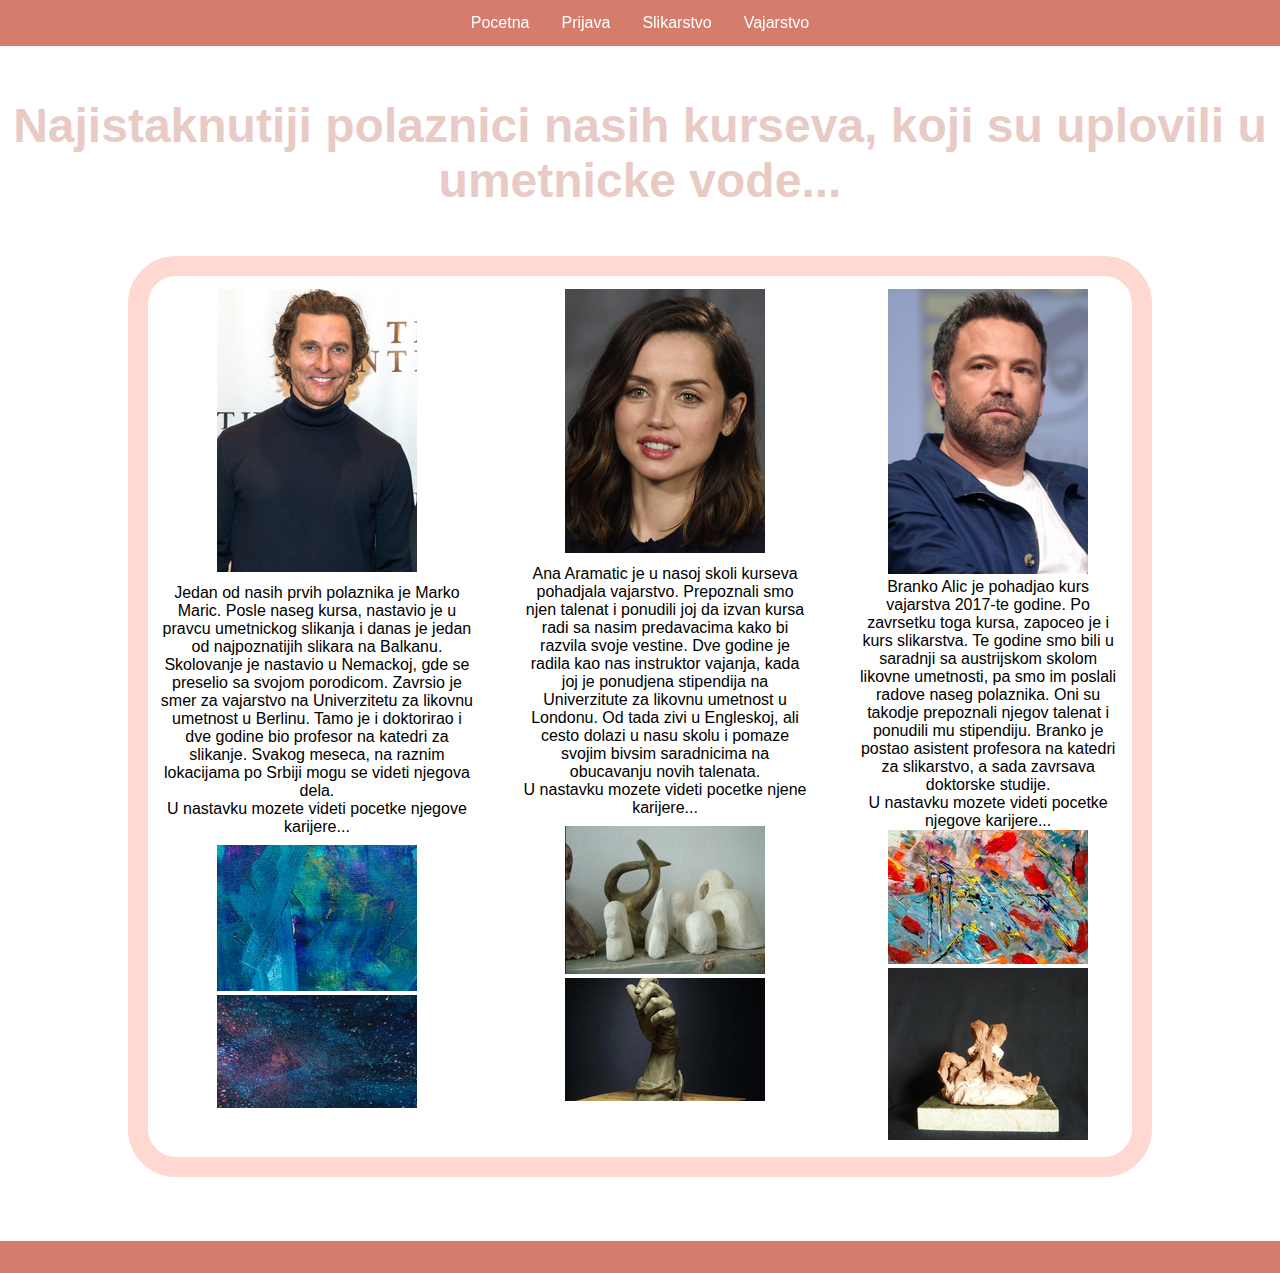
==== pages/galerija.html @ d65dc8bb "Finallized" ====
<!DOCTYPE html>
<html lang="en">

<head>
    <meta charset="UTF-8">
    <meta http-equiv="X-UA-Compatible" content="IE=edge">
    <meta name="viewport" content="width=device-width, initial-scale=1.0">
    <title>Galerija</title>
    <link rel="stylesheet" href="../css/galerija.css">
    <link rel="stylesheet" href="../css/style.css">
</head>

<body>


    <div class="navbar">
        <a href="../index.html">Pocetna</a>
        <a href="../pages/prijava.html">Prijava</a>
        <a href="../pages/slikarstvo.html">Slikarstvo</a>
        <a href="../pages/vajarstvo.html">Vajarstvo</a>
        
    </div>


    <div class="container">

        <h1 id="title">Najistaknutiji polaznici nasih kurseva, koji su uplovili u umetnicke vode...</h1>


        <div class="galerija">

            <div class="p" id="prvi_p">

                <div id="slika_1">
                    <img src="../slike/polaznika_11.png">
                </div>

                <div id="tekst_1">
                    <p>
                        Jedan od nasih prvih polaznika je Marko Maric.
                        Posle naseg kursa, nastavio je u pravcu umetnickog slikanja i danas je jedan od
                        najpoznatijih slikara na Balkanu.
                        Skolovanje je nastavio u Nemackoj, gde se preselio sa svojom porodicom.
                        Zavrsio je smer za vajarstvo na Univerzitetu za likovnu umetnost u Berlinu.
                        Tamo je i doktorirao i dve godine bio profesor na katedri za slikanje.
                        Svakog meseca, na raznim lokacijama po Srbiji mogu se videti njegova dela.
                        <br>U nastavku mozete videti pocetke njegove karijere...
                    </p>
                </div>
                <div id="slike_1">
                    <div id="img_1_1">
                        <a href="../slike/opis_1_slika_1.jpg " data-caption="Slika 2">
                            <img src="../slike/opis_1_slika1-s.jpg" />
                        </a>
                    </div>
                    <div id="img_1_2">
                        <a href="../slike/opis_1_slika2.jpg" data-caption="Slika 2">
                            <img src="../slike/opis_1_slika2_s.jpg" />
                        </a>
                    </div>
                </div>
            </div>

            <div class="p" id="drugi_p">
                <div id="slika_2">
                    <img src="../slike/polaznik_2.png">
                </div>
                <div id="tekst_2">
                    <p>
                        Ana Aramatic je u nasoj skoli kurseva pohadjala vajarstvo.
                        Prepoznali smo njen talenat i ponudili joj da izvan kursa radi sa nasim
                        predavacima kako bi razvila svoje vestine.
                        Dve godine je radila kao nas instruktor vajanja,
                        kada joj je ponudjena stipendija na Univerzitute za likovnu umetnost u Londonu.
                        Od tada zivi u Engleskoj, ali cesto dolazi u nasu skolu i pomaze svojim bivsim saradnicima
                        na obucavanju novih talenata.
                        <br>U nastavku mozete videti pocetke njene karijere...
                    </p>
                </div>
                <div id="slike_2">
                    <div id="img_2_1">
                        <a href="../slike/opis_2_slika_1.png " data-caption="Slika 2">
                            <img src="../slike/opis_2_slika_1-s.png" />
                        </a>
                    </div>
                    <div id="img_2_2">
                        <a href="../slike/opis_2_slika_2.png" data-caption="Slika 2">
                            <img src="../slike/opis_2_slika_2-s.png" />
                        </a>
                    </div>
                </div>
            </div>

            <div class="p" id="treci_p">
                <div id="slika_3">
                    <img src="../slike/polaznik_3.png">
                </div>
                <div id="tekst_3">
                    <p>
                        Branko Alic je pohadjao kurs vajarstva 2017-te godine.
                        Po zavrsetku toga kursa, zapoceo je i kurs slikarstva.
                        Te godine smo bili u saradnji sa austrijskom skolom likovne umetnosti,
                        pa smo im poslali radove naseg polaznika.
                        Oni su takodje prepoznali njegov talenat i ponudili mu
                        stipendiju.
                        Branko je postao asistent profesora na katedri za slikarstvo, a sada zavrsava doktorske
                        studije.
                        <br>U nastavku mozete videti pocetke njegove karijere...
                    </p>
                </div>
                <div id="slike_3">
                    <div id="img_3_1">
                        <a href="../slike/opis_3_slika_1.jpg " data-caption="Slika 2">
                            <img src="../slike/opis_3_slika_1-s.jpg" />
                        </a>
                    </div>
                    <div id="img_3_2">
                        <a href="../slike/opis_3_slika11.png" data-caption="Slika 2">
                            <img src="../slike/opis_3_slika11-s.png" />
                        </a>
                    </div>
                </div>
            </div>
        </div>

        <footer></footer>

    </div>



</body>

</html>
---- css/galerija.css ----
* {
    margin: 0;
    padding: 0;
}

.container {
    width: 100vw;
    height: 100vh;
}

.galerija {
    display: flex;
    flex-direction: row;
    justify-content: space-around;
    column-gap: 5%;

    margin-left: 10%;
    margin-right: 10%;

    text-align: center;
    padding: 1%;
    border: 20px solid rgb(255, 216, 209);
    border-radius: 3em;

}

#title {
    font-size: 3em;
    margin-top: 50px;
    text-align: center;
    padding: 1em 0;
    color: rgba(224, 183, 175, 0.747);
}

.p {
    display: flex;
    flex-direction: column;
    row-gap: 1%;
}

@media only screen and (max-width: 768px) {
    .galerija {
        flex-direction: column;
    }

    .p {
        padding-top: 10%;
    }
}
---- css/style.css ----
* {
    box-sizing: border-box;
    font-family: "Lucida Sans Unicode", "Lucida Grande", sans-serif;
    margin: 0;
    padding: 0;
}

.content {
    max-width: 992px;
    margin: 0 auto;
}

footer {
    background-color: hsl(240, 0%, 11%);
    color: white;
    padding: 1em 0 1em 0;
    text-align: center;
}

.navbar {
    display: flex;
    justify-content: center;
    overflow: hidden;
    background-color: rgba(212, 116, 99, 0.945);
    position: fixed;
    top: 0;
    left: 0;
    width: 100%;
}

.navbar a {
    float: left;
    display: block;
    color: white;
    text-align: center;
    padding: 14px 16px;
    text-decoration: none;
}

.navbar a:hover {
    background-color: hsl(0, 75%, 40%);
}

footer {
    background-color: rgba(212, 116, 99, 0.945);
    color: white;
    padding: 1em 0 1em 0;
    text-align: center;
    margin-top: 5%;
}
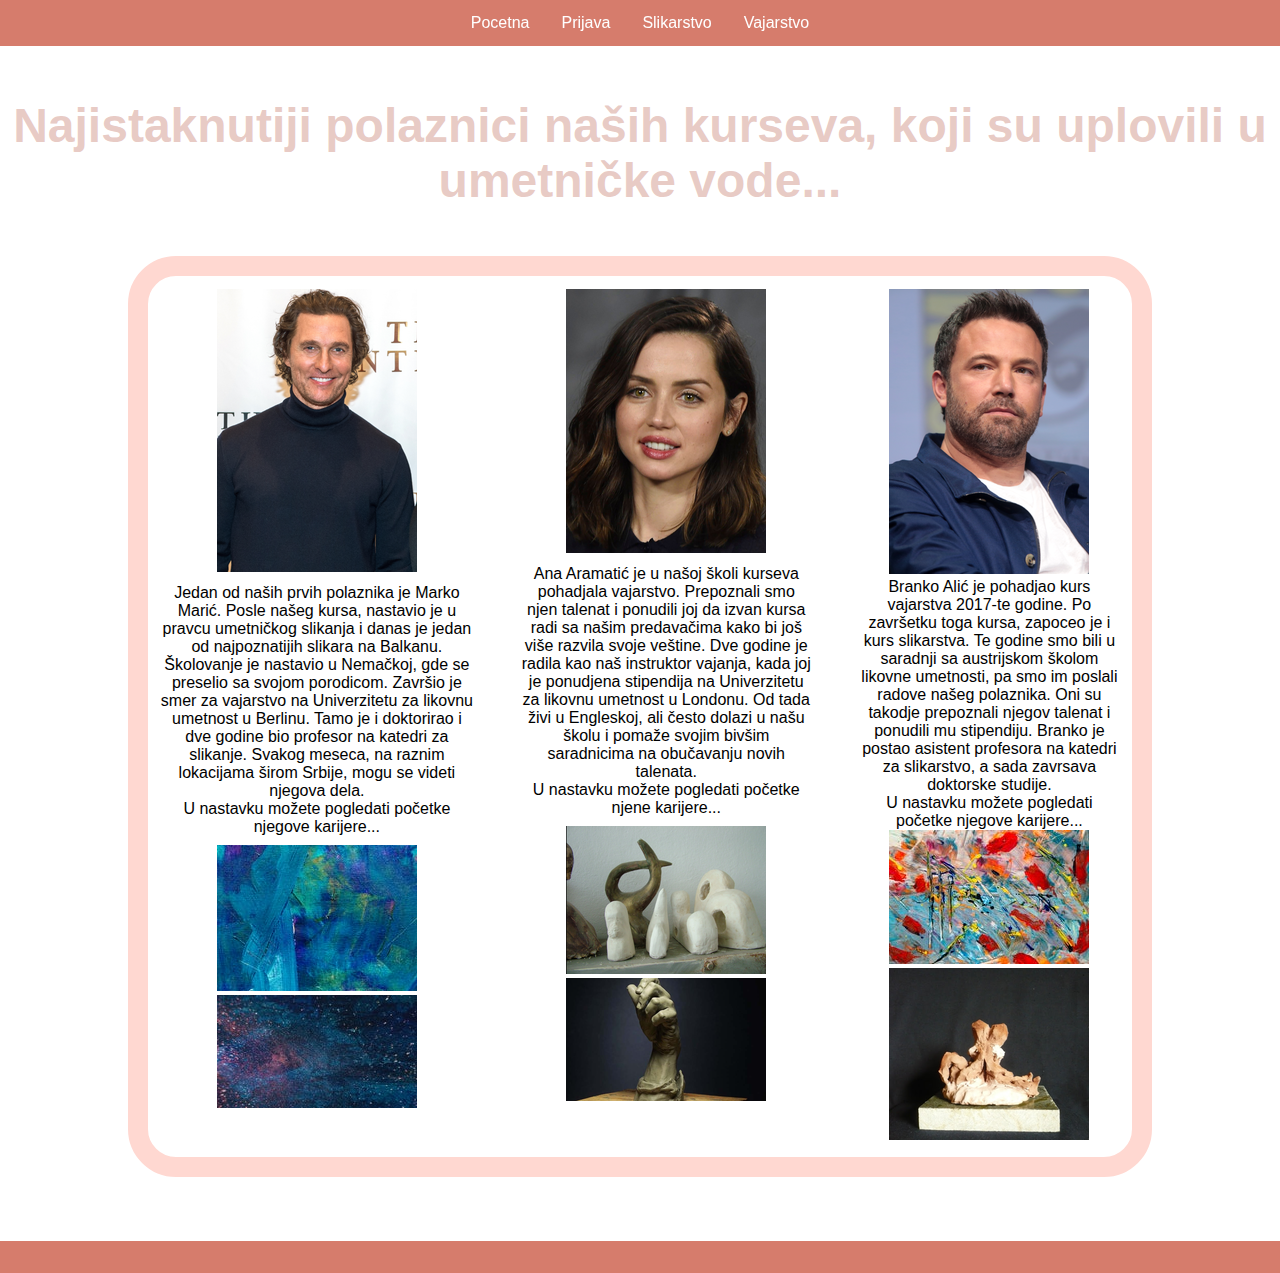
==== commit 5b70343c: "Kraj" ====
--- a/pages/galerija.html
+++ b/pages/galerija.html
@@ -24,7 +24,7 @@
 
     <div class="container">
 
-        <h1 id="title">Najistaknutiji polaznici nasih kurseva, koji su uplovili u umetnicke vode...</h1>
+        <h1 id="title">Najistaknutiji polaznici naših kurseva, koji su uplovili u umetničke vode...</h1>
 
 
         <div class="galerija">
@@ -37,14 +37,14 @@
 
                 <div id="tekst_1">
                     <p>
-                        Jedan od nasih prvih polaznika je Marko Maric.
-                        Posle naseg kursa, nastavio je u pravcu umetnickog slikanja i danas je jedan od
+                        Jedan od naših prvih polaznika je Marko Marić.
+                        Posle našeg kursa, nastavio je u pravcu umetničkog slikanja i danas je jedan od
                         najpoznatijih slikara na Balkanu.
-                        Skolovanje je nastavio u Nemackoj, gde se preselio sa svojom porodicom.
-                        Zavrsio je smer za vajarstvo na Univerzitetu za likovnu umetnost u Berlinu.
+                        Školovanje je nastavio u Nemačkoj, gde se preselio sa svojom porodicom.
+                        Završio je smer za vajarstvo na Univerzitetu za likovnu umetnost u Berlinu.
                         Tamo je i doktorirao i dve godine bio profesor na katedri za slikanje.
-                        Svakog meseca, na raznim lokacijama po Srbiji mogu se videti njegova dela.
-                        <br>U nastavku mozete videti pocetke njegove karijere...
+                        Svakog meseca, na raznim lokacijama širom Srbije, mogu se videti njegova dela.
+                        <br>U nastavku možete pogledati početke njegove karijere...
                     </p>
                 </div>
                 <div id="slike_1">
@@ -67,14 +67,14 @@
                 </div>
                 <div id="tekst_2">
                     <p>
-                        Ana Aramatic je u nasoj skoli kurseva pohadjala vajarstvo.
-                        Prepoznali smo njen talenat i ponudili joj da izvan kursa radi sa nasim
-                        predavacima kako bi razvila svoje vestine.
-                        Dve godine je radila kao nas instruktor vajanja,
-                        kada joj je ponudjena stipendija na Univerzitute za likovnu umetnost u Londonu.
-                        Od tada zivi u Engleskoj, ali cesto dolazi u nasu skolu i pomaze svojim bivsim saradnicima
-                        na obucavanju novih talenata.
-                        <br>U nastavku mozete videti pocetke njene karijere...
+                        Ana Aramatić je u našoj školi kurseva pohadjala vajarstvo.
+                        Prepoznali smo njen talenat i ponudili joj da izvan kursa radi sa našim
+                        predavačima kako bi još više razvila svoje veštine.
+                        Dve godine je radila kao naš instruktor vajanja,
+                        kada joj je ponudjena stipendija na Univerzitetu za likovnu umetnost u Londonu.
+                        Od tada živi u Engleskoj, ali često dolazi u našu školu i pomaže svojim bivšim saradnicima
+                        na obučavanju novih talenata.
+                        <br>U nastavku možete pogledati početke njene karijere...
                     </p>
                 </div>
                 <div id="slike_2">
@@ -97,15 +97,15 @@
                 </div>
                 <div id="tekst_3">
                     <p>
-                        Branko Alic je pohadjao kurs vajarstva 2017-te godine.
-                        Po zavrsetku toga kursa, zapoceo je i kurs slikarstva.
-                        Te godine smo bili u saradnji sa austrijskom skolom likovne umetnosti,
-                        pa smo im poslali radove naseg polaznika.
+                        Branko Alić je pohadjao kurs vajarstva 2017-te godine.
+                        Po završetku toga kursa, zapoceo je i kurs slikarstva.
+                        Te godine smo bili u saradnji sa austrijskom školom likovne umetnosti,
+                        pa smo im poslali radove našeg polaznika.
                         Oni su takodje prepoznali njegov talenat i ponudili mu
                         stipendiju.
                         Branko je postao asistent profesora na katedri za slikarstvo, a sada zavrsava doktorske
                         studije.
-                        <br>U nastavku mozete videti pocetke njegove karijere...
+                        <br>U nastavku možete pogledati početke njegove karijere...
                     </p>
                 </div>
                 <div id="slike_3">
--- a/css/style.css
+++ b/css/style.css
@@ -10,12 +10,6 @@
     margin: 0 auto;
 }
 
-footer {
-    background-color: hsl(240, 0%, 11%);
-    color: white;
-    padding: 1em 0 1em 0;
-    text-align: center;
-}
 
 .navbar {
     display: flex;
@@ -43,8 +37,6 @@
 
 footer {
     background-color: rgba(212, 116, 99, 0.945);
-    color: white;
+    margin-top: 5%;
     padding: 1em 0 1em 0;
-    text-align: center;
-    margin-top: 5%;
 }